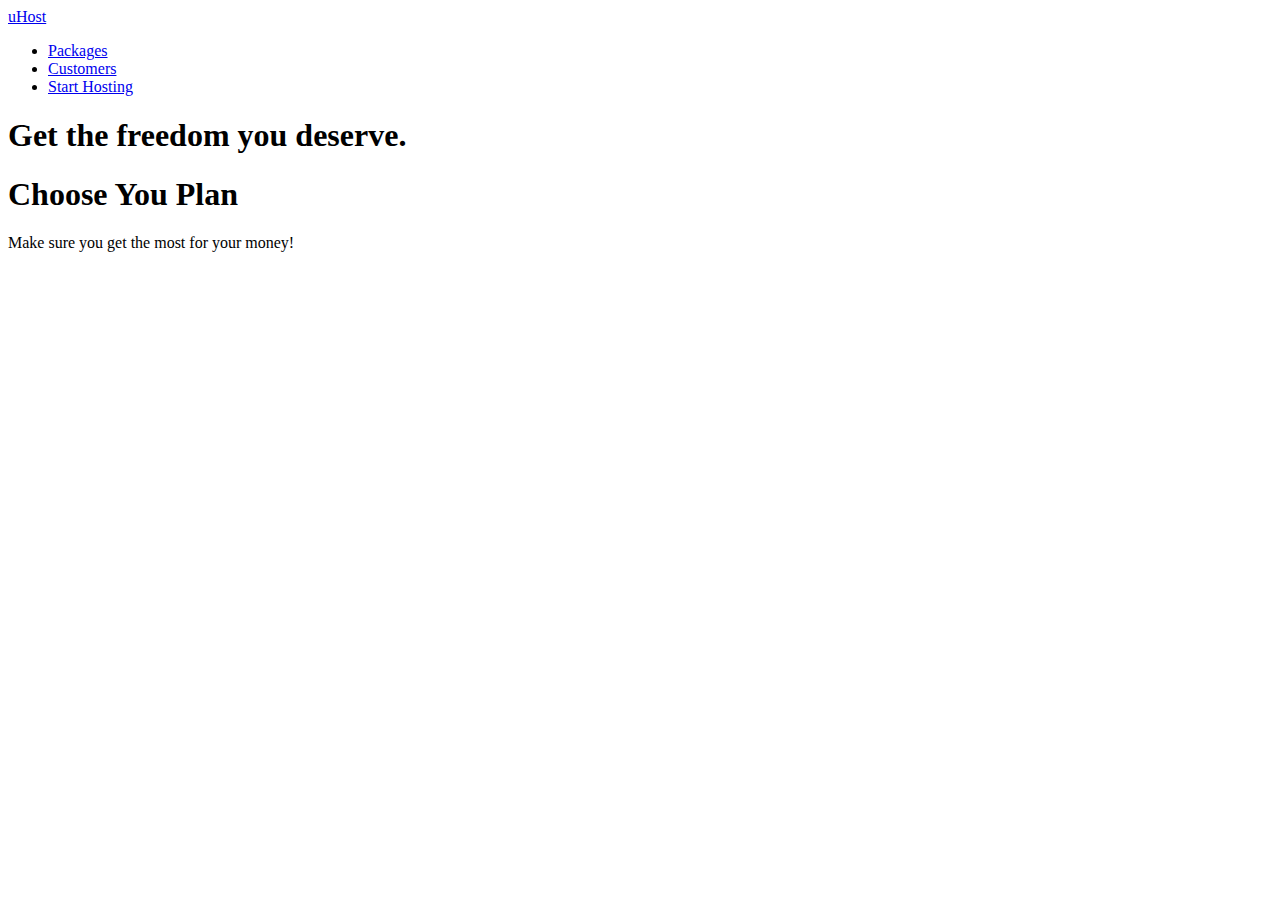
==== index.html @ 2f274525 "Add HTML" ====
<!DOCTYPE html>
<html lang="en">

<head>
    <meta charset="UTF-8">
    <meta http-equiv="X-UA-Compatible" content="ie=edge">
    <title>uHost</title>
    <link rel="shortcut icon" href="favicon.png">
    <link href="https://fonts.googleapis.com/css?family=Anton" rel="stylesheet">
    <link href="https://fonts.googleapis.com/css?family=Montserrat:400,700" rel="stylesheet">
    <link rel="stylesheet" href="main.css">
</head>

<body>
    <!-- SECTION Header -->
    <header class="main-header">
        <div>
            <a href="index.html" class="main-brand">uHost</a>
        </div>
        <nav class="main-nav">
            <ul class="main-nav__items">
                <li class="main-nav__item">
                    <a href="packages/index.html">Packages</a>
                </li>
                <li class="main-nav__item">
                    <a href="customers/index.html">Customers</a>
                </li>
                <li class="main-nav__item main-nav__item--cta">
                    <a href="start-hosting/index.html">Start Hosting</a>
                </li>
            </ul>
        </nav>
    </header>
    <!-- !SECTION Header END -->
    
    <!-- SECTION Main  -->
    <main>
        <section id="product-overview">
            <h1>Get the freedom you deserve.</h1>
        </section>
        
        <section id="plans">
            <h1 class="section-title">Choose You Plan</h1>
            <p>Make sure you get the most for your money!</p>
        </section>
    </main>
    <!-- !SECTION Main END -->
</body>

</html>
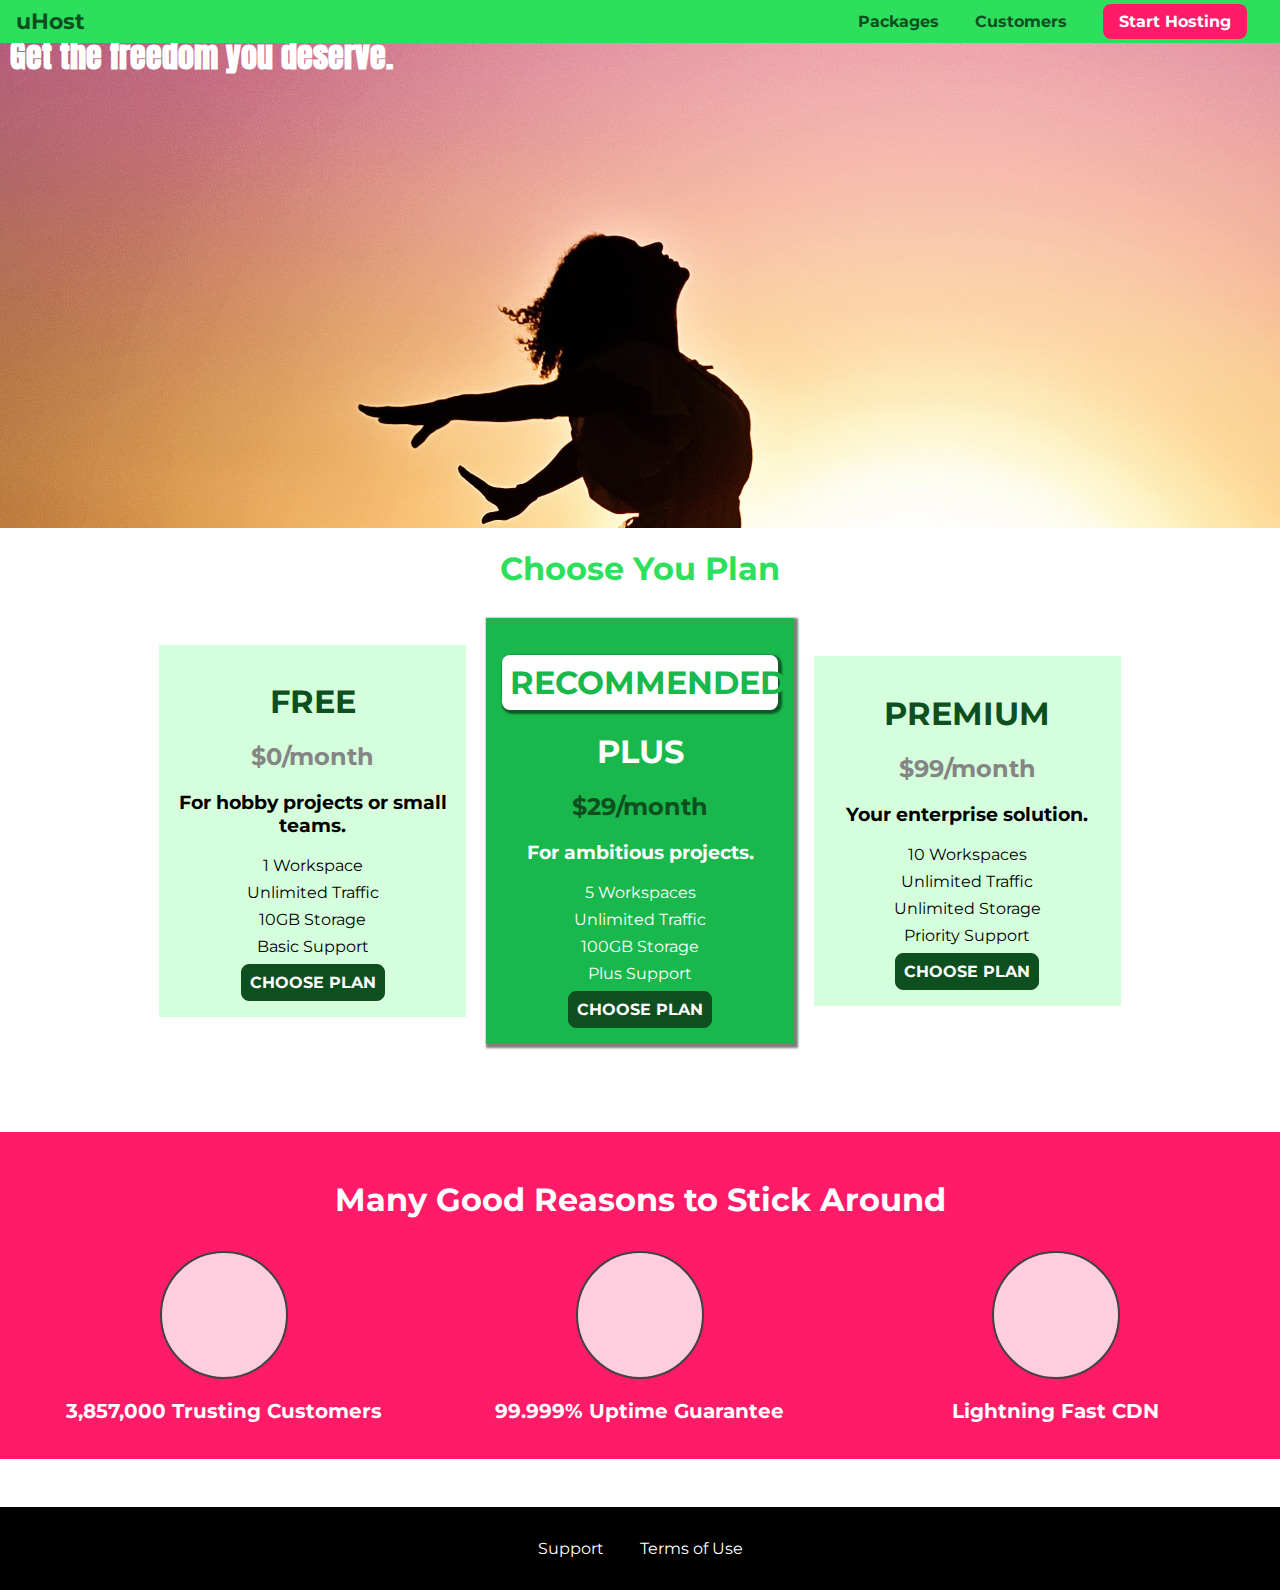
==== commit 30fdbfa4: "Add CSS + HTML Pages" ====
--- a/index.html
+++ b/index.html
@@ -5,9 +5,10 @@
     <meta charset="UTF-8">
     <meta http-equiv="X-UA-Compatible" content="ie=edge">
     <title>uHost</title>
-    <link rel="shortcut icon" href="favicon.png">
+    <link rel="shortcut icon" href="images/favicon.png">
     <link href="https://fonts.googleapis.com/css?family=Anton" rel="stylesheet">
     <link href="https://fonts.googleapis.com/css?family=Montserrat:400,700" rel="stylesheet">
+    <link rel="stylesheet" href="shared.css">
     <link rel="stylesheet" href="main.css">
 </head>
 
@@ -20,7 +21,7 @@
         <nav class="main-nav">
             <ul class="main-nav__items">
                 <li class="main-nav__item">
-                    <a href="packages/index.html">Packages</a>
+                    <a href="packages/packages.html">Packages</a>
                 </li>
                 <li class="main-nav__item">
                     <a href="customers/index.html">Customers</a>
@@ -33,18 +34,105 @@
     </header>
     <!-- !SECTION Header END -->
     
-    <!-- SECTION Main  -->
     <main>
+
+        <!-- SECTION Hero -->
         <section id="product-overview">
             <h1>Get the freedom you deserve.</h1>
         </section>
-        
+        <!-- !SECTION Hero END -->
+
+        <!-- SECTION Plans -->
         <section id="plans">
             <h1 class="section-title">Choose You Plan</h1>
-            <p>Make sure you get the most for your money!</p>
+            <div class="plan__list">
+                <!-- FREE -->
+                <article class="plan">
+                    <h1 class="plan__title">FREE</h1>
+                    <h2 class="plan__price">$0/month</h2>
+                    <h3>For hobby projects or small teams.</h3>
+                    <ul class="plan__features">
+                        <li>1 Workspace</li>
+                        <li>Unlimited Traffic</li>
+                        <li>10GB Storage</li>
+                        <li>Basic Support</li>
+                    </ul>
+                    <div>
+                        <button class="button">CHOOSE PLAN</button>
+                    </div>
+                </article>
+
+                <!-- RECOMMENDED -->
+                <article class="plan plan--highlighted">
+                    <h1 class="plan__annotation">RECOMMENDED</h1>
+                    <h1 class="plan__title">PLUS</h1>
+                    <h2 class="plan__price">$29/month</h2>
+                    <h3>For ambitious projects.</h3>
+                    <ul class="plan__features">
+                        <li>5 Workspaces</li>
+                        <li>Unlimited Traffic</li>
+                        <li>100GB Storage</li>
+                        <li>Plus Support</li>
+                    </ul>
+                    <div>
+                        <button class="button">CHOOSE PLAN</button>
+                    </div>
+                </article>
+
+                <!-- PREMIUM -->
+                <article class="plan">
+                    <h1 class="plan__title">PREMIUM</h1>
+                    <h2 class="plan__price">$99/month</h2>
+                    <h3>Your enterprise solution.</h3>
+                    <ul class="plan__features">
+                        <li>10 Workspaces</li>
+                        <li>Unlimited Traffic</li>
+                        <li>Unlimited Storage</li>
+                        <li>Priority Support</li>
+                    </ul>
+                    <div>
+                        <button class="button">CHOOSE PLAN</button>
+                    </div>
+                </article>
+            </div>
+        </section>
+        <!-- !SECTION Plans END  -->
+
+        <section id="key-features">
+            <h1 class="section-title">Many Good Reasons to Stick Around</h1>
+            <ul class="key-features__items">
+                <li class="key-features__item">
+                    <div class="key-feature__img">
+
+                    </div>
+                    <p class="key-feature__description">3,857,000 Trusting Customers</p>
+                </li>
+                <li class="key-features__item">
+                    <div class="key-feature__img">
+
+                    </div>
+                    <p class="key-feature__description">99.999% Uptime Guarantee</p>
+                </li>
+                <li class="key-features__item">
+                    <div class="key-feature__img">
+
+                    </div>
+                    <p class="key-feature__description">Lightning Fast CDN</p>
+                </li>
+            </ul>
         </section>
     </main>
-    <!-- !SECTION Main END -->
+    <footer class="main-footer">
+        <nav>
+            <ul class="main-footer__links">
+                <li class="main-footer__link">
+                    <a href="#">Support</a>
+                </li>
+                <li class="main-footer__link">
+                    <a href="#">Terms of Use</a>
+                </li>
+            </ul>
+        </nav>
+    </footer>
 </body>
-
 </html>--- a/shared.css
+++ b/shared.css
@@ -0,0 +1,122 @@
+* {
+    box-sizing: border-box;
+} 
+
+body {
+    font-family: 'Montserrat', sans-serif;
+    margin: 0;
+}
+
+.main-header {
+    width: 100%;
+    position: fixed;
+    background: #2ddf5c;
+    padding: 8px 16px;
+    z-index: 1;
+}
+
+.main-header > div {
+    display: inline-block;
+    vertical-align: middle;
+}
+
+.main-brand {
+    color: #0e4f1f;
+    text-decoration: none;
+    font-weight: bold;
+    font-size: 22px;
+}
+
+.main-nav {
+    display: inline-block;
+    text-align: right;
+    width: calc(100% - 74px);
+    vertical-align: middle;
+}
+
+.main-nav__items {
+    margin: 0;
+    padding: 0;
+    list-style: none;
+}
+
+.main-nav__item {
+    display: inline-block;
+    margin: 0 16px;
+}
+
+.main-nav__item > a {
+    text-decoration-line: none;
+    color: #0e4f1f;
+    font-weight: bold;
+    padding: 3px 0;
+}
+
+.main-nav__item a:hover,
+.main-nav__item a:active  {
+    color: white;
+    border-bottom: 3px solid white;
+}
+
+.main-nav__item--cta a {
+    color: white;
+    background-color: #ff1b68;
+    padding: 8px 16px;
+    border-radius: 8px;
+}
+
+.main-nav__item--cta a:hover,
+.main-nav__item--cta a:active {
+    color: #ff1b68;
+    background: white;
+    border: none;
+}
+
+.button {
+    background: #0e4f1f;
+    color: white;
+    font: inherit;
+    border: 1.5px solid #0e4f1f;
+    padding: 8px;
+    border-radius: 8px;
+    font-weight: bold;
+    cursor: pointer;
+}
+
+.button:hover,
+.button:active {
+    background: white;
+    color: #0e4f1f
+}
+
+.button:focus {
+    outline: none;
+}
+
+.main-footer {
+    background: black;
+    padding: 32px;
+    margin-top: 48px;
+}
+
+.main-footer__links {
+    list-style-type: none;
+    margin: 0;
+    padding: 0;
+    text-align: center;
+}
+
+.main-footer__link {
+    display: inline-block;
+    margin: 0 16px;
+}
+
+.main-footer__link > a {
+    color: white;
+    text-decoration: none;
+}
+
+.main-footer__link a:hover,
+.main-footer__link a:active {
+    color: #ccc;
+}--- a/main.css
+++ b/main.css
@@ -0,0 +1,121 @@
+#product-overview {
+    background: url("images/freedom.jpg");
+    width: 100%;
+    height: 528px;
+    padding: 10px;
+}
+
+#product-overview > h1 {
+    color: white;
+    font-family: 'Anton', sans-serif;
+}
+
+.section-title {
+    color: #2ddf5c;
+    text-align: center;
+}
+
+.plan__list {
+    width: 80%;
+    margin: auto;
+    text-align: center;
+}
+
+.plan {
+    background: #d5ffdc;
+    text-align: center;
+    padding: 16px;
+    margin: 8px;
+    display: inline-block;
+    width: 30%;
+    vertical-align: middle;
+}
+
+.plan--highlighted {
+    background: #19b84c;
+    color: white;
+    box-shadow: 2px 2px 2px 2px rgba( 0, 0, 0, .5);
+}
+
+.plan__annotation {
+    background: white;
+    color: #19b84c;
+    padding: 8px;
+    box-shadow: 2px 2px 2px 2px rgba( 0, 0, 0, .5);
+    border-radius: 8px;
+}
+
+.plan__title {
+    color: #0e4f1f;
+}
+
+.plan__price {
+    color: #858585;
+}
+
+.plan--highlighted .plan__title {
+    color: white;
+}
+
+.plan--highlighted .plan__price {
+    color: #0e4f1f;
+}
+
+.plan__features {
+    list-style-type: none;
+    margin: 0;
+    padding: 0;
+}
+
+.plan__features li {
+    margin: 8px 0;
+}
+
+#key-features {
+    background: #ff1b68;
+    margin-top: 80px;
+    padding: 16px;
+}
+
+#key-features .section-title {
+    color: white;
+    margin: 32px;
+}
+
+.key-features__items {
+    list-style-type: none;
+    margin: 0;
+    padding: 0;
+    text-align: center;
+}
+
+.key-features__item {
+    display: inline-block;
+    width: 33%;
+    vertical-align: top;
+}
+
+.key-feature__img {
+    background: #ffcede;
+    width: 128px;
+    border: 2px solid #424242;
+    border-radius: 50%;
+    height: 128px;
+    margin: auto;
+}
+
+.key-feature__description {
+    text-align: center;
+    font-weight: bold;
+    color: white;
+    font-size: 20px;
+}
+
+
+
+
+
+/* NOTE 06 POSITIONING ELEMENTS: - 088 DIVING DEEPER INTO RELATIVE POSITIONING  */
+
+/* NOTE CODE IS FROM MODULE 6 - 087, START FROM PART 88 */
+
